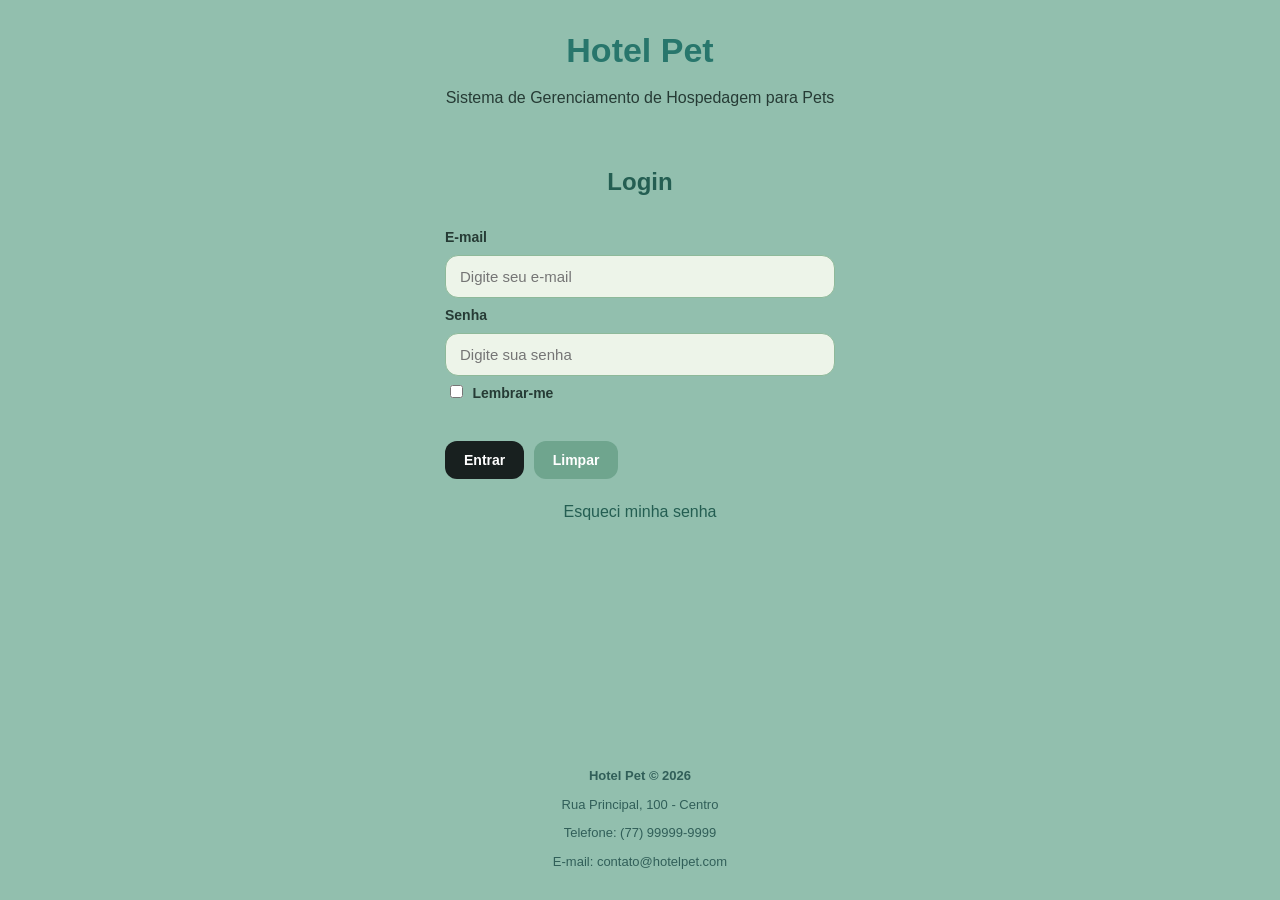
==== index.html @ e616aaa8 "Add files via upload" ====
<!DOCTYPE html>
<html lang="pt-BR">

<head>

    <meta charset="UTF-8">
    <meta name="viewport" content="width=device-width, initial-scale=1.0">

    <title>Hotel Pet - Login</title>

    <link rel="stylesheet" href="style.css">

</head>

<body class="login-body">

    <header class="login-header">

        <h1>Hotel Pet</h1>

            <div class="pet.png"></div>


        <p>Sistema de Gerenciamento de Hospedagem para Pets</p>

    </header>

    <main>

        <section class="login-container">

            <h2>Login</h2>

            <form action="dashboard.html">

                <div class="form-grupo">

                    <label for="email">E-mail</label>

                    <input
                        type="email"
                        id="email"
                        name="email"
                        placeholder="Digite seu e-mail"
                        required>

                </div>

                <div class="form-grupo">

                    <label for="senha">Senha</label>

                    <input
                        type="password"
                        id="senha"
                        name="senha"
                        placeholder="Digite sua senha"
                        required>

                </div>

                <div class="lembrar">

                    <input
                        type="checkbox"
                        id="lembrar"
                        name="lembrar">

                    <label for="lembrar">Lembrar-me</label>

                </div>

                <br>

                <input
                    type="submit"
                    value="Entrar"
                    class="btn-login">

                <input
                    type="reset"
                    value="Limpar"
                    class="btn btn-secundario">

            </form>

            <div class="login-links">

                <p>
                    <a href="#">Esqueci minha senha</a>
                </p>

                <p>
                    
                </p>

            </div>

        </section>

    </main>

    <footer>

        <p><strong>Hotel Pet © 2026</strong></p>

        <p>Rua Principal, 100 - Centro</p>

        <p>Telefone: (77) 99999-9999</p>

        <p>E-mail: contato@hotelpet.com</p>

    </footer>

</body>

</html>
---- style.css ----
/* HOTEL PET - folha de estilos única para todas as páginas */

/* 1. Configurações gerais */
* {
    margin: 0;
    padding: 0;
    box-sizing: border-box;
}

body {
    font-family: Arial, Helvetica, sans-serif;
    background: #92bfae;
    color: #263b35;
    line-height: 1.5;
    min-height: 100vh;
}

a {
    color: #245e52;
    text-decoration: none;
}

a:hover {
    text-decoration: underline;
}

header {
    background: #92bfae;
    padding: 22px 5%;
}

header h1,
.logo {
    color: #28766c;
    font-size: 28px;
    margin-bottom: 10px;
}

header nav {
    display: flex;
    flex-wrap: wrap;
    gap: 9px;
    align-items: center;
}

header nav a {
    display: inline-block;
    background: #5fc3a8;
    color: #183d34;
    padding: 8px 13px;
    border-radius: 20px;
    font-size: 14px;
    font-weight: bold;
}

header nav a:hover {
    background: #48ae94;
    text-decoration: none;
}

main,
.container {
    width: 90%;
    max-width: 1050px;
    margin: 25px auto;
    padding-bottom: 35px;
}

h2 {
    color: #245e52;
    font-size: 24px;
    margin: 10px 0 20px;
}

h3 {
    color: #245e52;
    margin: 12px 0;
}

p {
    margin-bottom: 9px;
}

/* 2. Formulários e campos */
form {
    width: 100%;
}

fieldset,
.formulario,
.perfil,
.configuracoes,
.detalhes,
.tabela-container {
    background: #a8c9a0;
    border: 0;
    border-radius: 17px;
    padding: 20px;
    margin: 18px 0;
}

legend {
    color: #245e52;
    font-weight: bold;
    padding: 0 8px;
}

label {
    display: inline-block;
    margin: 7px 0;
    font-weight: bold;
    font-size: 14px;
}

input:not([type="checkbox"]):not([type="radio"]):not([type="submit"]):not([type="reset"]):not([type="file"]),
select,
textarea {
    width: 100%;
    max-width: 100%;
    padding: 12px 14px;
    border: 1px solid #8eb99a;
    border-radius: 13px;
    background: #edf4e9;
    color: #263b35;
    font-size: 15px;
    outline: none;
}

input:focus,
select:focus,
textarea:focus {
    border-color: #28766c;
    box-shadow: 0 0 0 2px rgba(40, 118, 108, .15);
}

input[type="checkbox"],
input[type="radio"] {
    accent-color: #28766c;
    margin: 5px;
}

input[type="file"] {
    max-width: 100%;
    padding: 8px;
}

textarea {
    min-height: 100px;
    resize: vertical;
}

/* 3. Botões */
button,
input[type="submit"],
input[type="reset"],
.btn,
.btn-login,
.btn-secundario,
.btn-perigo,
.btn-cadastrar {
    display: inline-block;
    border: 0;
    border-radius: 12px;
    padding: 11px 19px;
    margin: 6px 5px 6px 0;
    background: #18201f;
    color: #fff;
    font-size: 14px;
    font-weight: bold;
    cursor: pointer;
    text-align: center;
}

button:hover,
input[type="submit"]:hover,
.btn:hover,
.btn-login:hover {
    background: #36574e;
    text-decoration: none;
}

input[type="reset"],
.btn-secundario {
    background: #6fa58e;
}

.btn-cadastrar {
    background: #5fc3a8;
    color: #183d34;
}

.btn-perigo {
    background: #c95c55;
}

/* 4. Tabelas */
table {
    width: 100%;
    border-collapse: collapse;
    margin: 15px 0;
    background: #edf4e9;
    border-radius: 10px;
    overflow: hidden;
}

th {
    background: #287c68;
    color: white;
    text-align: left;
    padding: 12px;
}

td {
    padding: 11px;
    border-bottom: 1px solid #c3d8bd;
}

tr:hover td {
    background: #dcebd5;
}

/* 5. Imagens e informações */
img {
    max-width: 100%;
    height: auto;
    border-radius: 14px;
}

.detalhes p,
.perfil p {
    margin: 10px 0;
}

/* 6. Login */
.login-body {
    display: flex;
    flex-direction: column;
    align-items: center;
}

.login-header {
    width: 100%;
    text-align: center;
    padding: 25px 15px 5px;
}

.login-header h1 {
    font-size: 34px;
}

.login-container {
    width: 90%;
    max-width: 390px;
    margin: 15px auto 30px;
}

.login-container h2 {
    text-align: center;
}

.imagem-pets {
    width: 100%;
    max-width: 280px;
    height: 220px;
    margin: 0 auto 15px;
    background-image: url("img/pets.png");
    background-size: contain;
    background-repeat: no-repeat;
    background-position: center;
}

.login-links {
    text-align: center;
    margin-top: 15px;
}

.login-body footer {
    margin-top: auto;
    text-align: center;
}

/* 7. Dashboard */
.app-body {
    padding-bottom: 90px;
}

.titulo {
    margin-bottom: 20px;
}

.botoes-topo {
    display: flex;
    flex-wrap: wrap;
    gap: 10px;
    margin: 20px 0;
}

.botao-menu {
    flex: 1;
    min-width: 95px;
    text-align: center;
    padding: 11px 8px;
    background: #5fc3a8;
    color: #183d34;
    border-radius: 24px;
    font-weight: bold;
}

.botao-menu:hover {
    background: #48ae94;
    text-decoration: none;
}

.cards {
    display: grid;
    grid-template-columns: repeat(4, 1fr);
    gap: 14px;
    margin: 22px 0;
}

.card {
    background: #287c68;
    color: white;
    padding: 20px;
    border-radius: 17px;
}

.card h3 {
    color: white;
}

.card p {
    font-size: 25px;
    font-weight: bold;
}

/* 8. Pesquisa */
.busca {
    display: flex;
    gap: 9px;
    margin: 18px 0;
}

.busca input {
    flex: 1;
    min-width: 0;
}

/* 9. Menu inferior do dashboard */
.menu-inferior {
    position: fixed;
    z-index: 10;
    bottom: 0;
    left: 0;
    width: 100%;
    min-height: 72px;
    display: flex;
    justify-content: space-around;
    align-items: stretch;
    background: #91bd8f;
}

.menu-inferior a {
    width: 20%;
    display: flex;
    flex-direction: column;
    justify-content: center;
    align-items: center;
    padding: 7px 2px;
    color: #286d62;
    font-size: 11px;
    text-align: center;
}

.menu-inferior a:hover,
.menu-inferior a.ativo {
    background: #548d75;
    color: white;
    text-decoration: none;
}

.menu-icone {
    font-size: 22px;
    margin-bottom: 3px;
}

/* 10. Rodapé */
footer {
    padding: 20px;
    text-align: center;
    color: #315f59;
    font-size: 13px;
}

/* 11. Adaptação para telas menores */
@media (max-width: 750px) {
    main,
    .container {
        width: 94%;
    }

    .cards {
        grid-template-columns: repeat(2, 1fr);
    }

    header nav {
        gap: 6px;
    }

    header nav a {
        font-size: 12px;
        padding: 7px 10px;
    }

    table {
        font-size: 13px;
    }
}

@media (max-width: 480px) {
    .cards {
        grid-template-columns: 1fr;
    }

    h2 {
        font-size: 21px;
    }

    fieldset,
    .formulario,
    .perfil,
    .configuracoes,
    .detalhes,
    .tabela-container {
        padding: 14px;
    }

    .menu-inferior a {
        font-size: 9px;
    }

    .menu-icone {
        font-size: 19px;
    }
}
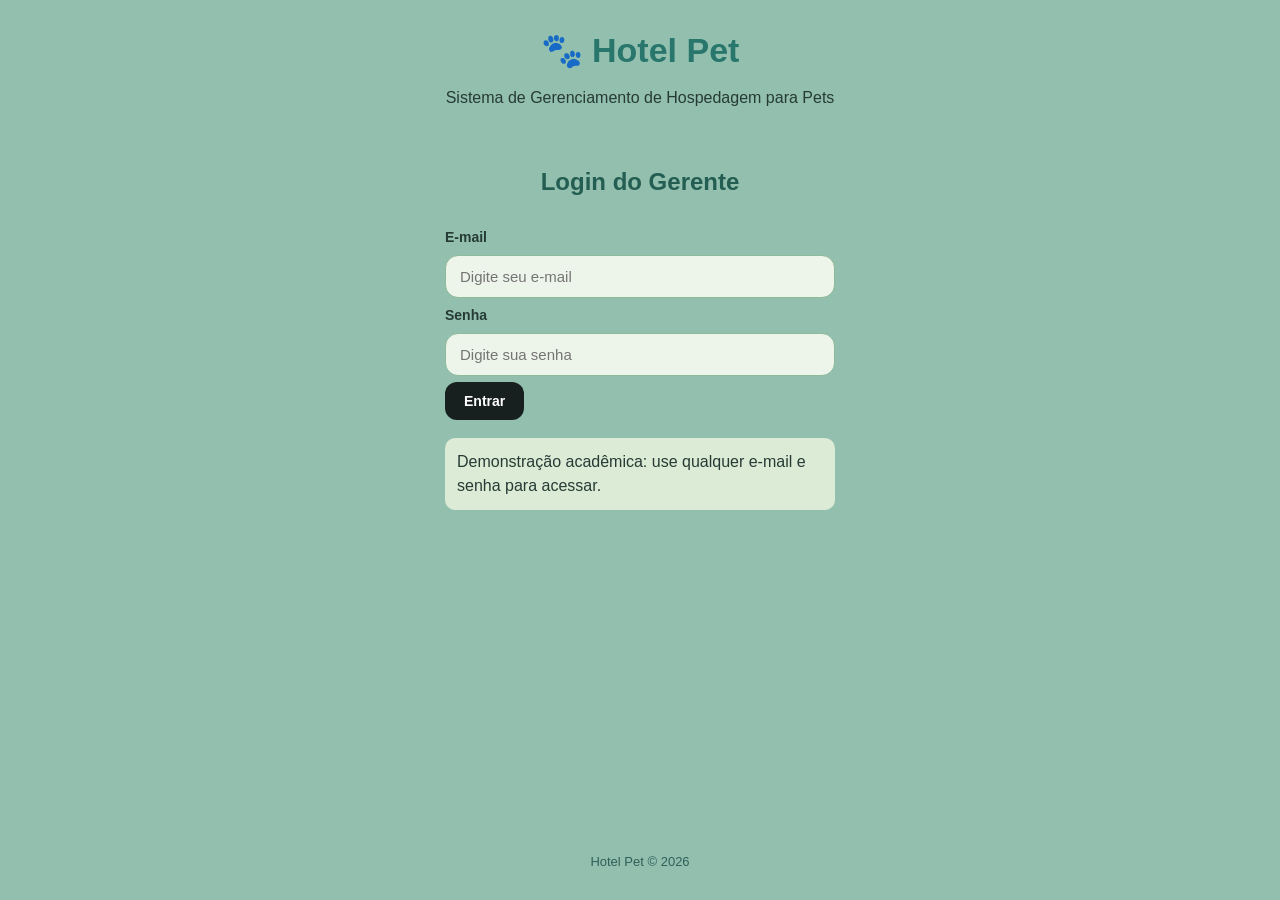
==== commit 6b887472: "Add files via upload" ====
--- a/index.html
+++ b/index.html
@@ -1,117 +1 @@
-<!DOCTYPE html>
-<html lang="pt-BR">
-
-<head>
-
-    <meta charset="UTF-8">
-    <meta name="viewport" content="width=device-width, initial-scale=1.0">
-
-    <title>Hotel Pet - Login</title>
-
-    <link rel="stylesheet" href="style.css">
-
-</head>
-
-<body class="login-body">
-
-    <header class="login-header">
-
-        <h1>Hotel Pet</h1>
-
-            <div class="pet.png"></div>
-
-
-        <p>Sistema de Gerenciamento de Hospedagem para Pets</p>
-
-    </header>
-
-    <main>
-
-        <section class="login-container">
-
-            <h2>Login</h2>
-
-            <form action="dashboard.html">
-
-                <div class="form-grupo">
-
-                    <label for="email">E-mail</label>
-
-                    <input
-                        type="email"
-                        id="email"
-                        name="email"
-                        placeholder="Digite seu e-mail"
-                        required>
-
-                </div>
-
-                <div class="form-grupo">
-
-                    <label for="senha">Senha</label>
-
-                    <input
-                        type="password"
-                        id="senha"
-                        name="senha"
-                        placeholder="Digite sua senha"
-                        required>
-
-                </div>
-
-                <div class="lembrar">
-
-                    <input
-                        type="checkbox"
-                        id="lembrar"
-                        name="lembrar">
-
-                    <label for="lembrar">Lembrar-me</label>
-
-                </div>
-
-                <br>
-
-                <input
-                    type="submit"
-                    value="Entrar"
-                    class="btn-login">
-
-                <input
-                    type="reset"
-                    value="Limpar"
-                    class="btn btn-secundario">
-
-            </form>
-
-            <div class="login-links">
-
-                <p>
-                    <a href="#">Esqueci minha senha</a>
-                </p>
-
-                <p>
-                    
-                </p>
-
-            </div>
-
-        </section>
-
-    </main>
-
-    <footer>
-
-        <p><strong>Hotel Pet © 2026</strong></p>
-
-        <p>Rua Principal, 100 - Centro</p>
-
-        <p>Telefone: (77) 99999-9999</p>
-
-        <p>E-mail: contato@hotelpet.com</p>
-
-    </footer>
-
-</body>
-
-</html>+<!DOCTYPE html><html lang="pt-BR"><head><meta charset="UTF-8"><meta name="viewport" content="width=device-width, initial-scale=1.0"><title>Hotel Pet - Login</title><link rel="stylesheet" href="style.css"><script src="app.js" defer></script></head><body class="login-body"><header class="login-header"><h1>🐾 Hotel Pet</h1><p>Sistema de Gerenciamento de Hospedagem para Pets</p></header><main><section class="login-container"><h2>Login do Gerente</h2><form id="formLogin"><div class="form-grupo"><label for="email">E-mail</label><input type="email" id="email" required placeholder="Digite seu e-mail"></div><div class="form-grupo"><label for="senha">Senha</label><input type="password" id="senha" required placeholder="Digite sua senha"></div><button class="btn-login" type="submit">Entrar</button></form><p class="mensagem">Demonstração acadêmica: use qualquer e-mail e senha para acessar.</p></section></main><footer><p>Hotel Pet © 2026</p></footer></body></html>
--- a/style.css
+++ b/style.css
@@ -443,3 +443,18 @@
         font-size: 19px;
     }
 }
+
+/* Complementos da etapa JavaScript */
+.tabela-container { overflow-x:auto; }
+.acoes { display:flex; gap:6px; flex-wrap:wrap; }
+.acoes a, .acoes button { margin:2px; }
+.status { display:inline-block; padding:4px 9px; border-radius:12px; background:#d5ead7; }
+.form-grid { display:grid; grid-template-columns:repeat(2,minmax(0,1fr)); gap:14px; }
+.form-grid .campo { min-width:0; }
+.mensagem { padding:12px; border-radius:10px; background:#dcebd5; margin:12px 0; }
+@media(max-width:600px){.form-grid{grid-template-columns:1fr}.busca{flex-direction:column}.menu-inferior{overflow-x:auto}.menu-inferior a{min-width:65px}}
+
+/* Fotos reais dos animais enviados para o projeto */
+.foto-pet-tabela { width: 64px; height: 64px; object-fit: cover; border-radius: 12px; display: block; }
+.foto-pet-detalhe { width: min(260px, 100%); max-height: 260px; object-fit: cover; border-radius: 16px; display: block; margin: 12px 0 18px; }
+.acoes a { margin-right: 8px; }
